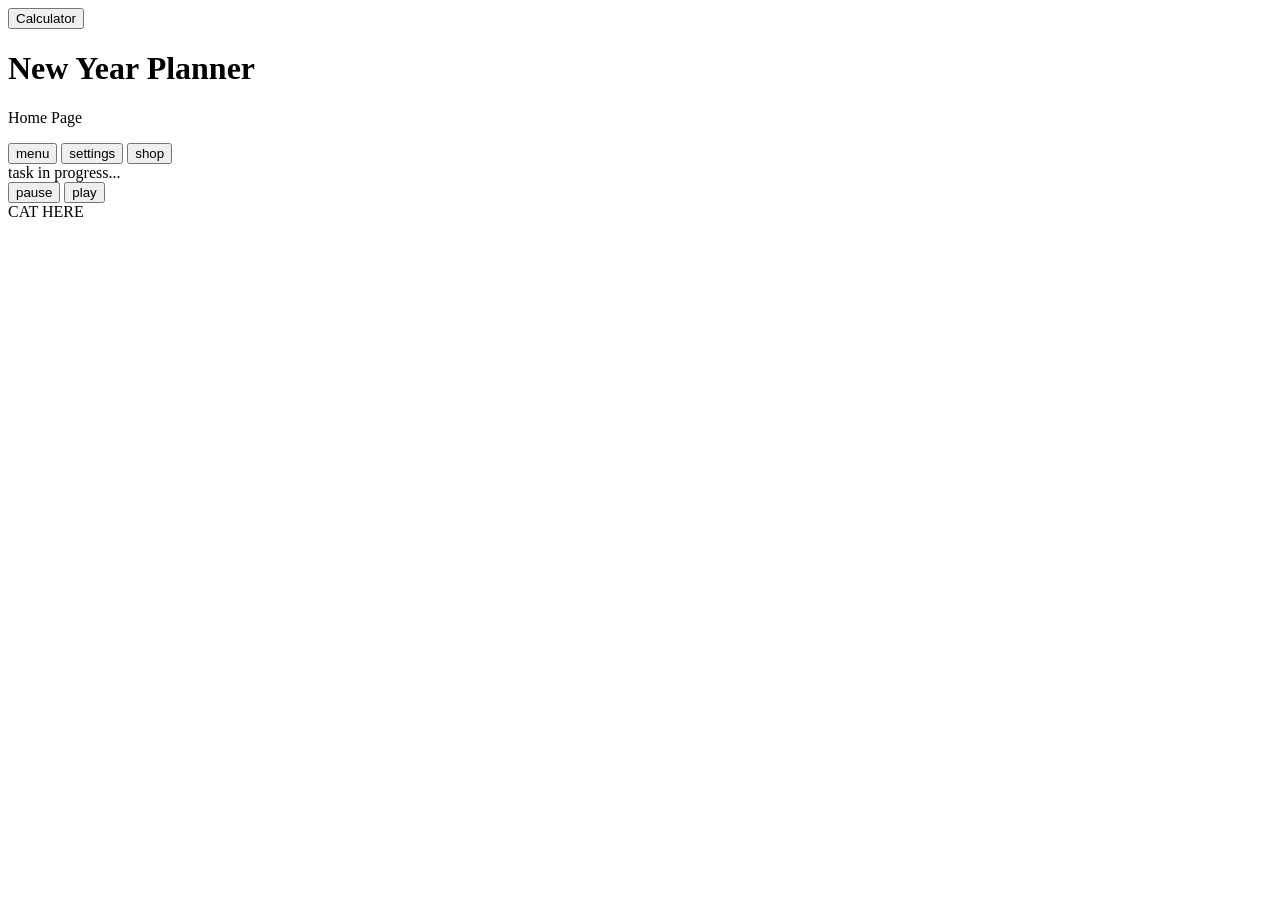
==== index.html @ 4bbdef21 "Add calculator functionality with HTML, CSS, and JavaScript" ====
<!DOCTYPE html>
<html lang="en">
<head>
    <meta charset="UTF-8">
    <meta name="viewport" content="width=device-width, initial-scale=1.0">
    <title>New Year Planner</title>
    <link rel="stylesheet" href="style.css">
</head>
<body>
    <button onclick="location.href='calculator.html'" id="calculatorBtn">
        Calculator
    </button>
    <div class="planner-card">
        <h1>New Year Planner</h1>
        <p class="subtitle">Home Page</p>

    <button class="menu-btn">menu</button>
    <button class="settings-btn" id="settingsBtn">settings</button>
    <button class="shop-btn">shop</button>

    <div class="timer">
        <div class="timer-circle">
            <div id="time" class="time"></div>
            <div id="taskText" class="task-text">task in progress...</div>
        </div>
    </div>

    <button class="pause-btn" id="pauseBtn">pause</button>
    <button class="play-btn" id="playBtn">play</button>
     
    <div class="pet">CAT HERE</div>  
</div>

<div class="modal-overlay" id="settingsModal">
    <div class="modal-box">
        <button class="close-btn" id="closeSettingsBtn"> &times;</button>
        <h2>Settings</h2>

        <label for="colorSelect">Color Scheme</label>
        <select id="colorSelect">
            <option value="pink">Pink</option>
            <option value="blue">Blue</option>
            <option value="green">Green</option>
            <option value="yellow">Yellow</option>
            <option value="purple">Purple</option>
        </select>

        <label for="minuteInput">Timer Minutes</label>
        <input type="number" id="minuteInput" min="1" max="180" value="25">

        <button id="saveSettingsBtn" class="save-settings-btn">Save</button>
    </div>
</div>
    <script src="script.js"></script>
</body>
</html>
---- style.css ----
/* * {
    box-sizing: border-box;
    margin: 0;
    padding: 0;
}

body {
    min-height: 100vh;
    display: flex;
    justify-content: center;
    align-items: center;
    background: #f7efe8;
    font-family: 'Courier New', Courier, monospace;
    padding: 20px;
}

.planner-card {
    position: relative;
    width: 50%;
    background: #f9f1eb;
    border: 5px solid #cf7f86;
    padding: 20px 20px 30px;
    box-shadow: 0 10px 20px rgba(0, 0, 0, 0.5);
    overflow: hidden;
}

.planner-card h1 {
    color: #a34f5a;
    font-size: 2rem;
    font-weight: 600;
    margin-bottom: 10px;
}

.subtitle {
    color: #9b6871;
    font-size: 1.5rem;
    margin-bottom: 40px;
}

.timer {
    display: flex;
    justify-content: center;
    align-items: center;
    margin-top: 50px;
}

.timer-circle {
    background: #dc6d7e;
    width: 300px;
    height: 300px;
    border-radius: 50%;
    display: flex;
    flex-direction: column;
    justify-content: center;
    align-items: center;
    color: #fff2ee;
    padding: 30px;
    box-shadow: inset 30 30 30 30px rgba(255, 255, 255, 0.5);
}

.time {
    font-size: 5rem;
    font-weight: bold;
    line-height: 1;
    margin-bottom: 20px;
}

.task-text {
    font-size: 1rem;
    max-width: 300px;
}

button {
    position: absolute;
    width: 50px;
    height: 50px;
    border: 2px solid #cf7f86;
    border-radius: 50%;
    background: #d9d9d9;
    color: #fff3ee;
    font-size: 1rem;
    cursor: pointer;
    box-shadow:  4px 10 px rgba(0, 0, 0, 0.12);
}

button:hover {
    transform: scale(1.10);
    background: #c85d6d;
}

.menu-btn {
    left: 60px;
    top: 120px
}

.settings-btn {
    right: 100px;
    top: 120px;
}

.shop-btn {
    right: 50px;
    top: 50px;
}

.pause-btn {
    left: 150px;
    bottom: 70px;
}

.play-btn {
    right: 150px;
    bottom: 70px;
}

/* MODAL SETTINGS */

.modal-overlay {
    position: fixed;
    inset: 0;
    background: rgba(0, 0, 0, 0.7);
    display: none;
    justify-content: center;
    align-items: center;
    z-index: 1000;
}

.modal-overlay.show {
    display: flex;
}

.model-box {
    width: 360px;
    background: #ffffff;
    border: 4px solid #cf7f86;
    border-radius: 12px;
    position: relative;
    box-shadow: 0 10px 20px rgba(0, 0, 0, 0.18);
}

.modal-box h2  {
    margin-bottom: 16px;
    color: #a34f5a;
}

.modal-box label {
    display: block;
    margin-top: 14px;
    margin-bottom: 8px;
    color: #7a4a55;
    font-size: 1rem;
}

.modal-box input,
.modal-box select {
    width: 100%;
    padding: 10px;
    border: 2px solid #cf7f86;
    border-radius: 8px;
    font-size: 1rem;
    font-family: inherit;
}

.save-settings-btn{
    position: static;
    width: 100%;
    height: auto;
    margin-top: 20px;
    padding: 12px;
    border: none;
    border-radius: 8px;
    background: #d9d9d9;
    color: white;
    font-size: 1rem;
    cursor: pointer;
    box-shadow: none;
}

.save-settings-btn:hover {
    transform: none;
    background: #c85d6d;
}

.close-btn {
    position: absolute;
    top: 8px;
    right: 12px;
    width: auto;
    height: auto;
    border: none;
    background: transparent;
    color: #a34f5a;
    font-size: 1.8rem;
    cursor: pointer;
    box-shadow: none;
}

.close-btn:hover {
    transform: none;
    background: transparent;
}
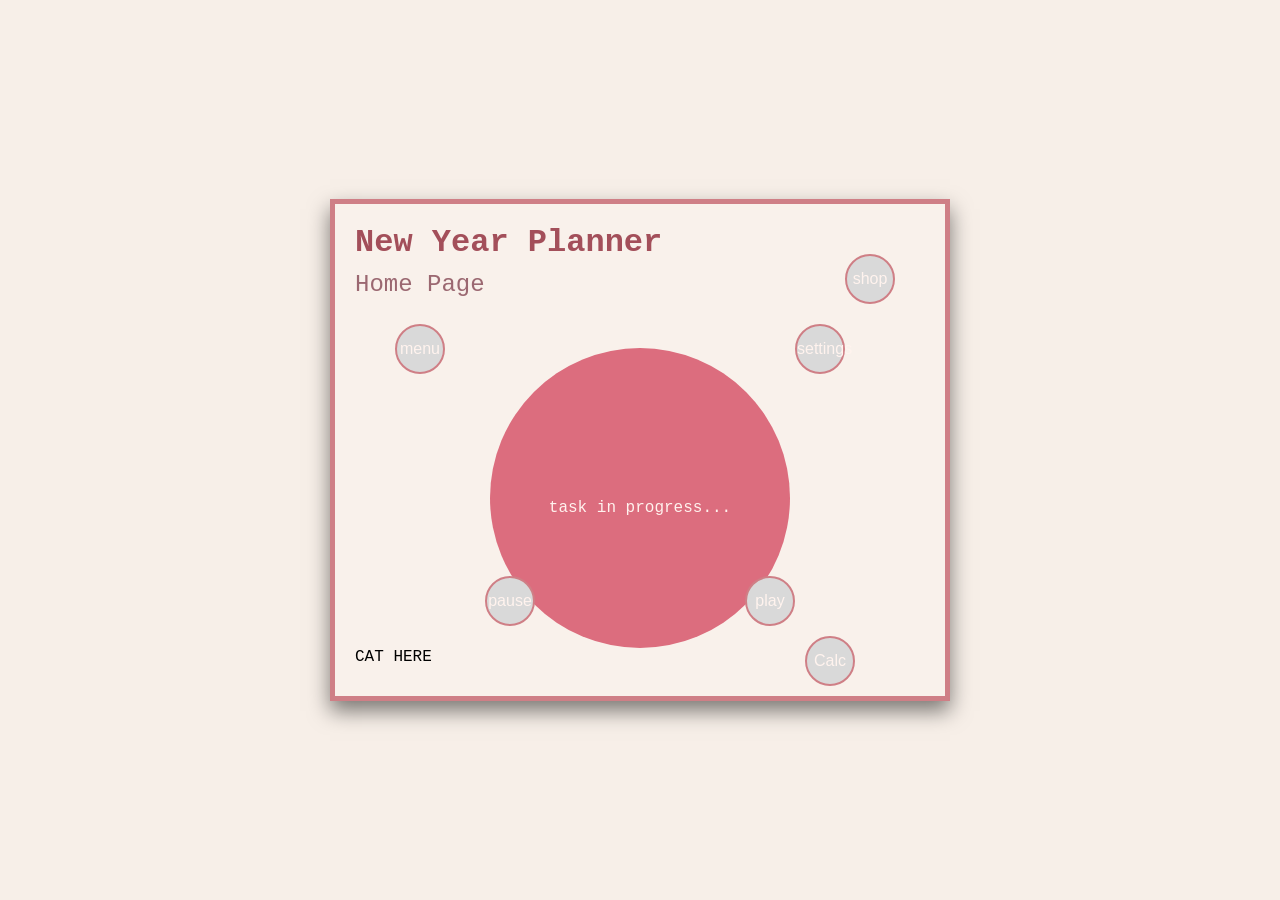
==== commit 86f9275b: "Enhance calculator layout and styling: update header, footer, and button designs" ====
--- a/index.html
+++ b/index.html
@@ -7,16 +7,13 @@
     <link rel="stylesheet" href="style.css">
 </head>
 <body>
-    <button onclick="location.href='calculator.html'" id="calculatorBtn">
-        Calculator
-    </button>
     <div class="planner-card">
         <h1>New Year Planner</h1>
         <p class="subtitle">Home Page</p>
-
     <button class="menu-btn">menu</button>
     <button class="settings-btn" id="settingsBtn">settings</button>
     <button class="shop-btn">shop</button>
+    <button onclick="location.href='calculator.html'" id="calculatorBtn">Calc</button>
 
     <div class="timer">
         <div class="timer-circle">
--- a/style.css
+++ b/style.css
@@ -1,4 +1,4 @@
-/* * {
+ * {
     box-sizing: border-box;
     margin: 0;
     padding: 0;
@@ -111,6 +111,11 @@
 .play-btn {
     right: 150px;
     bottom: 70px;
+}
+
+#calculatorBtn{
+    right: 90px;
+    bottom: 10px;
 }
 
 /* MODAL SETTINGS */
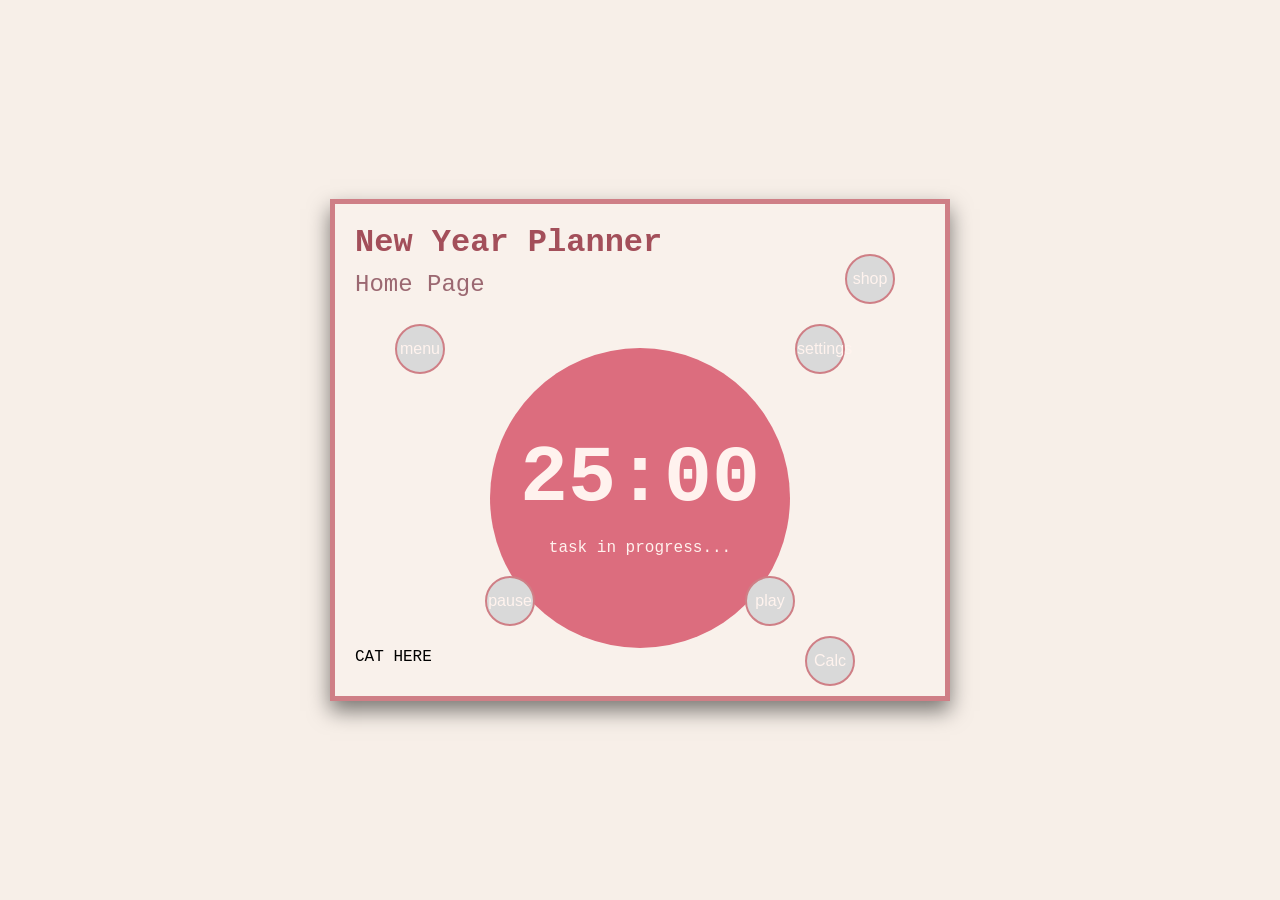
==== commit 63d75ddf: "Refactor calculator button: update class name and style for consistency" ====
--- a/index.html
+++ b/index.html
@@ -13,7 +13,7 @@
     <button class="menu-btn">menu</button>
     <button class="settings-btn" id="settingsBtn">settings</button>
     <button class="shop-btn">shop</button>
-    <button onclick="location.href='calculator.html'" id="calculatorBtn">Calc</button>
+    <button onclick="location.href='calculator.html'" class="calculatorBtn">Calc</button>
 
     <div class="timer">
         <div class="timer-circle">
--- a/style.css
+++ b/style.css
@@ -113,7 +113,7 @@
     bottom: 70px;
 }
 
-#calculatorBtn{
+.calculatorBtn{
     right: 90px;
     bottom: 10px;
 }
